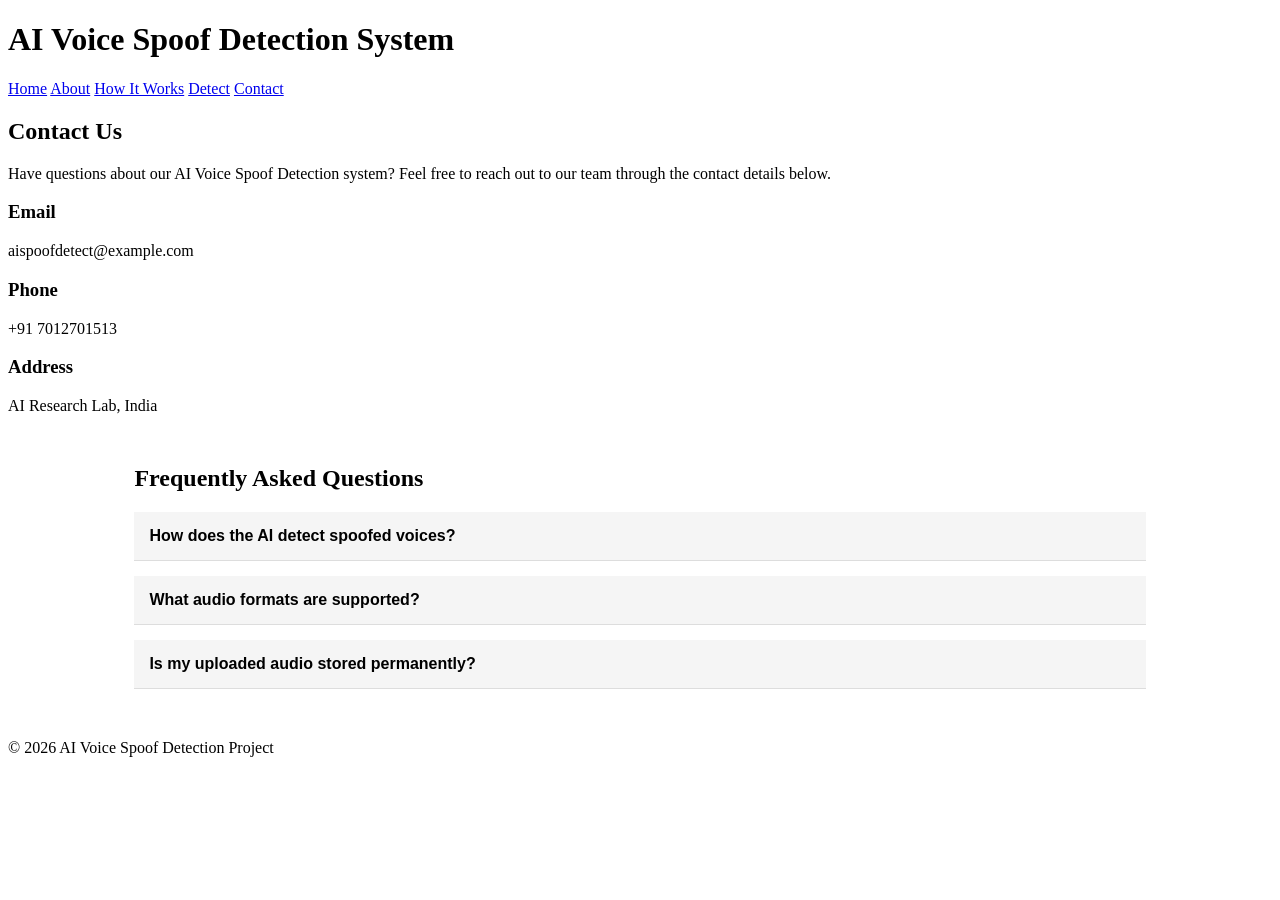
==== contact.html @ 3df8785d "Update contact.html" ====
<!DOCTYPE html>
<html lang="en">

<head>
    <meta charset="UTF-8">
    <title>Contact - AI Voice Spoof Detection</title>
    <link rel="stylesheet" href="style.css">

    <style>
        /* Simple FAQ styling (can move to style.css) */
        .faq-section {
            width: 80%;
            margin: 50px auto;
        }

        .faq-item {
            margin-bottom: 15px;
            border-bottom: 1px solid #ddd;
        }

        .faq-question {
            width: 100%;
            text-align: left;
            background: #f5f5f5;
            border: none;
            padding: 15px;
            font-size: 16px;
            cursor: pointer;
            font-weight: bold;
        }

        .faq-answer {
            display: none;
            padding: 10px 15px;
            background: #ffffff;
        }

        .faq-question.active {
            background: #e0e0e0;
        }
    </style>
</head>

<body>

    <!-- Header -->
    <header>
        <h1>AI Voice Spoof Detection System</h1>

        <nav>
            <a href="index.html">Home</a>
            <a href="about.html">About</a>
            <a href="howitworks.html">How It Works</a>
            <a href="detect.html">Detect</a>
            <a href="contact.html">Contact</a>
        </nav>
    </header>

    <!-- Contact Section -->
    <main>
        <section class="contact-section">

            <div class="contact-wrapper">

                <h2>Contact Us</h2>

                <p class="contact-intro">
                    Have questions about our AI Voice Spoof Detection system?
                    Feel free to reach out to our team through the contact
                    details below.
                </p>

                <div class="contact-grid">

                    <div class="contact-box">
                        <h3>Email</h3>
                        <p>aispoofdetect@example.com</p>
                    </div>

                    <div class="contact-box">
                        <h3>Phone</h3>
                        <p>+91 7012701513</p>
                    </div>

                    <div class="contact-box">
                        <h3>Address</h3>
                        <p>AI Research Lab, India</p>
                    </div>

                </div>

            </div>

        </section>
    </main>

    <!-- FAQ Section -->
    <section class="faq-section">

        <h2>Frequently Asked Questions</h2>

        <div class="faq-item">
            <button class="faq-question">
                How does the AI detect spoofed voices?
            </button>

            <div class="faq-answer">
                Our system analyzes audio features and patterns using machine
                learning to identify whether a voice is genuine or artificially
                generated.
            </div>
        </div>

        <div class="faq-item">
            <button class="faq-question">
                What audio formats are supported?
            </button>

            <div class="faq-answer">
                Currently the system supports common audio formats such as
                WAV and MP3.
            </div>
        </div>

        <div class="faq-item">
            <button class="faq-question">
                Is my uploaded audio stored permanently?
            </button>

            <div class="faq-answer">
                No. Uploaded files are only used for analysis and are not
                stored permanently in the system.
            </div>
        </div>

    </section>

    <!-- Footer -->
    <footer>
        © 2026 AI Voice Spoof Detection Project
    </footer>

    <!-- FAQ Script -->
    <script>
        const questions = document.querySelectorAll(".faq-question");

        questions.forEach(question => {
            question.addEventListener("click", () => {

                question.classList.toggle("active");

                const answer = question.nextElementSibling;

                if (answer.style.display === "block") {
                    answer.style.display = "none";
                } else {
                    answer.style.display = "block";
                }

            });
        });
    </script>

</body>

</html>
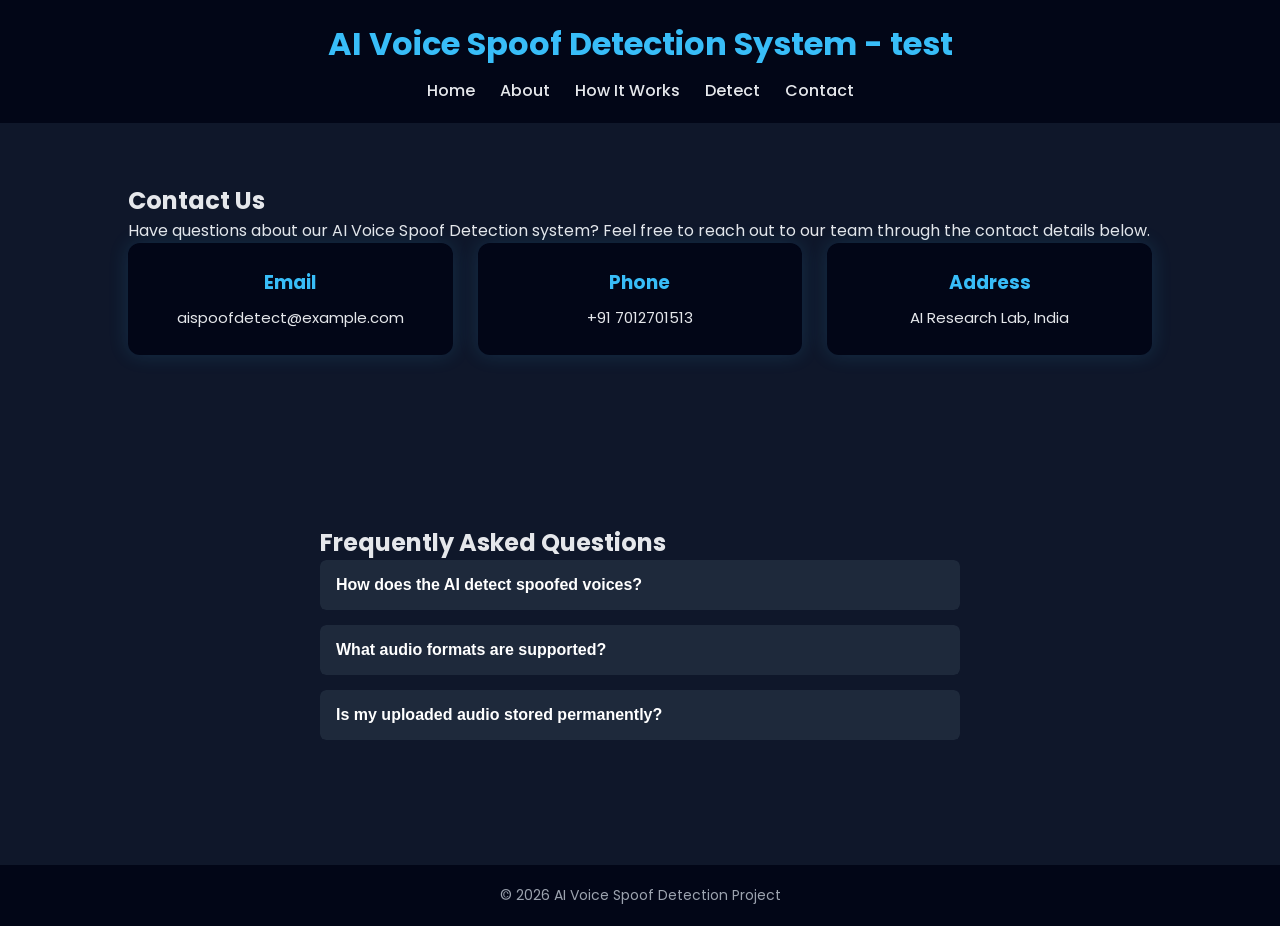
==== commit cacf7d94: "annu learning git" ====
--- a/contact.html
+++ b/contact.html
@@ -2,166 +2,117 @@
 <html lang="en">
 
 <head>
-    <meta charset="UTF-8">
-    <title>Contact - AI Voice Spoof Detection</title>
-    <link rel="stylesheet" href="style.css">
-
-    <style>
-        /* Simple FAQ styling (can move to style.css) */
-        .faq-section {
-            width: 80%;
-            margin: 50px auto;
-        }
-
-        .faq-item {
-            margin-bottom: 15px;
-            border-bottom: 1px solid #ddd;
-        }
-
-        .faq-question {
-            width: 100%;
-            text-align: left;
-            background: #f5f5f5;
-            border: none;
-            padding: 15px;
-            font-size: 16px;
-            cursor: pointer;
-            font-weight: bold;
-        }
-
-        .faq-answer {
-            display: none;
-            padding: 10px 15px;
-            background: #ffffff;
-        }
-
-        .faq-question.active {
-            background: #e0e0e0;
-        }
-    </style>
+<meta charset="UTF-8">
+<title>Contact - AI Voice Spoof Detection</title>
+<link rel="stylesheet" href="style.css">
 </head>
 
 <body>
 
-    <!-- Header -->
-    <header>
-        <h1>AI Voice Spoof Detection System</h1>
+<header>
+<h1>AI Voice Spoof Detection System - test</h1>
 
-        <nav>
-            <a href="index.html">Home</a>
-            <a href="about.html">About</a>
-            <a href="howitworks.html">How It Works</a>
-            <a href="detect.html">Detect</a>
-            <a href="contact.html">Contact</a>
-        </nav>
-    </header>
+<nav>
+<a href="index.html">Home</a>
+<a href="about.html">About</a>
+<a href="howitworks.html">How It Works</a>
+<a href="detect.html">Detect</a>
+<a href="contact.html">Contact</a>
+</nav>
+</header>
 
-    <!-- Contact Section -->
-    <main>
-        <section class="contact-section">
 
-            <div class="contact-wrapper">
+<main>
 
-                <h2>Contact Us</h2>
+<section class="contact-section">
 
-                <p class="contact-intro">
-                    Have questions about our AI Voice Spoof Detection system?
-                    Feel free to reach out to our team through the contact
-                    details below.
-                </p>
+<h2>Contact Us</h2>
 
-                <div class="contact-grid">
+<p class="contact-intro">
+Have questions about our AI Voice Spoof Detection system?
+Feel free to reach out to our team through the contact details below.
+</p>
 
-                    <div class="contact-box">
-                        <h3>Email</h3>
-                        <p>aispoofdetect@example.com</p>
-                    </div>
+<div class="contact-grid">
 
-                    <div class="contact-box">
-                        <h3>Phone</h3>
-                        <p>+91 7012701513</p>
-                    </div>
+<div class="contact-box">
+<h3>Email</h3>
+<p>aispoofdetect@example.com</p>
+</div>
 
-                    <div class="contact-box">
-                        <h3>Address</h3>
-                        <p>AI Research Lab, India</p>
-                    </div>
+<div class="contact-box">
+<h3>Phone</h3>
+<p>+91 7012701513</p>
+</div>
 
-                </div>
+<div class="contact-box">
+<h3>Address</h3>
+<p>AI Research Lab, India</p>
+</div>
 
-            </div>
+</div>
 
-        </section>
-    </main>
+</section>
 
-    <!-- FAQ Section -->
-    <section class="faq-section">
 
-        <h2>Frequently Asked Questions</h2>
+<section class="faq-section">
 
-        <div class="faq-item">
-            <button class="faq-question">
-                How does the AI detect spoofed voices?
-            </button>
+<h2>Frequently Asked Questions</h2>
 
-            <div class="faq-answer">
-                Our system analyzes audio features and patterns using machine
-                learning to identify whether a voice is genuine or artificially
-                generated.
-            </div>
-        </div>
+<div class="faq-item">
+<button class="faq-question">How does the AI detect spoofed voices?</button>
+<div class="faq-answer">
+Our system analyzes audio features and patterns using machine learning
+to determine whether a voice is real or artificially generated.
+</div>
+</div>
 
-        <div class="faq-item">
-            <button class="faq-question">
-                What audio formats are supported?
-            </button>
+<div class="faq-item">
+<button class="faq-question">What audio formats are supported?</button>
+<div class="faq-answer">
+Currently the system supports WAV and MP3 audio formats.
+</div>
+</div>
 
-            <div class="faq-answer">
-                Currently the system supports common audio formats such as
-                WAV and MP3.
-            </div>
-        </div>
+<div class="faq-item">
+<button class="faq-question">Is my uploaded audio stored permanently?</button>
+<div class="faq-answer">
+No. Uploaded files are only used for analysis and are not stored permanently.
+</div>
+</div>
 
-        <div class="faq-item">
-            <button class="faq-question">
-                Is my uploaded audio stored permanently?
-            </button>
+</section>
 
-            <div class="faq-answer">
-                No. Uploaded files are only used for analysis and are not
-                stored permanently in the system.
-            </div>
-        </div>
+</main>
 
-    </section>
 
-    <!-- Footer -->
-    <footer>
-        © 2026 AI Voice Spoof Detection Project
-    </footer>
+<footer>
+© 2026 AI Voice Spoof Detection Project
+</footer>
 
-    <!-- FAQ Script -->
-    <script>
-        const questions = document.querySelectorAll(".faq-question");
 
-        questions.forEach(question => {
-            question.addEventListener("click", () => {
+<script>
 
-                question.classList.toggle("active");
+const faq = document.querySelectorAll(".faq-question");
 
-                const answer = question.nextElementSibling;
+faq.forEach(btn => {
 
-                if (answer.style.display === "block") {
-                    answer.style.display = "none";
-                } else {
-                    answer.style.display = "block";
-                }
+btn.addEventListener("click", function(){
 
-            });
-        });
-    </script>
+const answer = this.nextElementSibling;
+
+if(answer.style.display === "block"){
+answer.style.display = "none";
+}
+else{
+answer.style.display = "block";
+}
+
+});
+
+});
+
+</script>
 
 </body>
-
 </html>
-
--- a/style.css
+++ b/style.css
@@ -0,0 +1,304 @@
+@import url('https://fonts.googleapis.com/css2?family=Poppins:wght@300;400;500;600;700&display=swap');
+
+
+
+html, body {
+    height: 100%;
+}
+
+body {
+    display: flex;
+    flex-direction: column;
+    min-height: 100vh;
+}
+
+main {
+    flex: 1;
+}
+
+* {
+    margin: 0;
+    padding: 0;
+    box-sizing: border-box;
+}
+
+body {
+    font-family: 'Poppins', sans-serif;
+    background: #0f172a;
+    color: #e5e7eb;
+}
+
+/* Header */
+header {
+    background: #020617;
+    padding: 20px;
+    text-align: center;
+}
+
+header h1 {
+    color: #38bdf8;
+}
+
+nav {
+    margin-top: 10px;
+    display: flex;
+    justify-content: center;
+    gap: 25px;
+}
+
+nav a {
+    color: #e5e7eb;
+    text-decoration: none;
+    font-weight: 500;
+}
+
+nav a:hover {
+    color: #38bdf8;
+}
+
+/* Sections */
+section {
+    padding: 60px 10%;
+}
+
+.hero {
+    text-align: center;
+}
+
+.hero h2 {
+    font-size: 36px;
+    color: #38bdf8;
+    margin-bottom: 15px;
+}
+
+.hero p {
+    font-size: 18px;
+    max-width: 750px;
+    margin: auto;
+}
+
+/* Cards */
+.card-container {
+    display: grid;
+    grid-template-columns: repeat(auto-fit, minmax(250px, 1fr));
+    gap: 25px;
+    margin-top: 30px;
+}
+
+.card {
+    background: #020617;
+    padding: 25px;
+    border-radius: 12px;
+    box-shadow: 0 0 15px rgba(56,189,248,0.2);
+}
+
+.card h3 {
+    color: #38bdf8;
+    margin-bottom: 10px;
+}
+
+/* Upload */
+.upload-box {
+    background: #020617;
+    padding: 40px;
+    border-radius: 12px;
+    text-align: center;
+}
+
+input[type="file"] {
+    margin: 20px 0;
+    padding: 10px;
+}
+
+button {
+    background: #38bdf8;
+    border: none;
+    padding: 12px 28px;
+    font-size: 16px;
+    border-radius: 6px;
+    cursor: pointer;
+    font-weight: 600;
+}
+
+button:hover {
+    background: #0ea5e9;
+}
+
+/* Footer */
+footer {
+    background: #020617;
+    text-align: center;
+    padding: 20px;
+    font-size: 14px;
+    color: #9ca3af;
+}
+/* Login Page Full Design */
+.login-body {
+    font-family: 'Poppins', sans-serif;
+    background: linear-gradient(135deg, #020617, #0f172a);
+    margin: 0;
+    height: 100vh;
+}
+
+/* Center the login box */
+.login-section {
+    display: flex;
+    justify-content: center;
+    align-items: center;
+    height: 100vh;
+}
+
+/* Login Card */
+.login-box {
+    background: #020617;
+    padding: 45px 40px;
+    border-radius: 15px;
+    width: 100%;
+    max-width: 380px;
+    text-align: center;
+    box-shadow: 0 0 30px rgba(56, 189, 248, 0.25);
+    border: 1px solid rgba(56, 189, 248, 0.2);
+}
+
+/* Title */
+.login-box h2 {
+    color: #38bdf8;
+    margin-bottom: 10px;
+    font-size: 28px;
+}
+
+/* Subtitle */
+.login-box p {
+    color: #9ca3af;
+    margin-bottom: 25px;
+    font-size: 14px;
+}
+
+/* Input Fields */
+.login-box input {
+    width: 100%;
+    padding: 12px 15px;
+    margin-bottom: 18px;
+    border-radius: 8px;
+    border: 1px solid #1e293b;
+    background: #0f172a;
+    color: #e5e7eb;
+    font-size: 15px;
+    transition: 0.3s;
+}
+
+/* Input focus glow */
+.login-box input:focus {
+    border-color: #38bdf8;
+    box-shadow: 0 0 10px rgba(56, 189, 248, 0.4);
+    outline: none;
+}
+
+/* Button */
+.login-box button {
+    width: 100%;
+    padding: 12px;
+    background: #38bdf8;
+    border: none;
+    border-radius: 8px;
+    font-size: 16px;
+    font-weight: 600;
+    color: #020617;
+    cursor: pointer;
+    transition: 0.3s ease;
+}
+
+/* Button hover */
+.login-box button:hover {
+    background: #0ea5e9;
+    transform: translateY(-2px);
+    box-shadow: 0 5px 15px rgba(14, 165, 233, 0.4);
+}
+
+/* GLOBAL BACKGROUND IMAGE OVERLAY */
+body::before {
+    content: "";
+    position: fixed;
+    top: 0;
+    left: 0;
+    width: 100%;
+    height: 100%;
+
+    background: url("bg.jpeg") no-repeat center center/cover;
+
+    opacity: 0.50;   /* adjust 0.1 - 0.3 depending on visibility */
+
+    z-index: -1;
+    pointer-events: none;
+}
+/* CONTACT PAGE FIX */
+
+.contact-grid{
+    display:grid;
+    grid-template-columns: repeat(auto-fit, minmax(240px,1fr));
+    gap:25px;
+}
+
+.contact-box{
+    background:#020617;
+    padding:25px;
+    border-radius:12px;
+    box-shadow:0 0 20px rgba(56,189,248,0.15);
+    transition:0.3s;
+    text-align:center;
+    word-wrap: break-word;
+}
+
+.contact-box h3{
+    color:#38bdf8;
+    margin-bottom:10px;
+}
+
+.contact-box p{
+    color:#e5e7eb;
+    font-size:15px;
+    line-height:1.5;
+    word-break: break-word;
+}
+
+.contact-box:hover{
+    transform:translateY(-5px);
+    box-shadow:0 0 30px rgba(56,189,248,0.35);
+}
+/* FAQ SECTION */
+
+.faq-section{
+    margin:50px auto;
+    width:70%;
+}
+
+.faq-item{
+    margin-bottom:15px;
+    border-radius:6px;
+    overflow:hidden;
+}
+
+/* question button */
+
+.faq-question{
+    width:100%;
+    padding:16px;
+    cursor:pointer;
+    border:none;
+    font-size:16px;
+    text-align:left;
+    background:#1e293b;
+    color:#ffffff;
+}
+
+/* answer */
+
+.faq-answer{
+    display:none;
+    padding:16px;
+    background:#0f172a;
+    color:#e2e8f0;   /* brighter text */
+    line-height:1.6;
+    border-left:4px solid #38bdf8;
+}
+
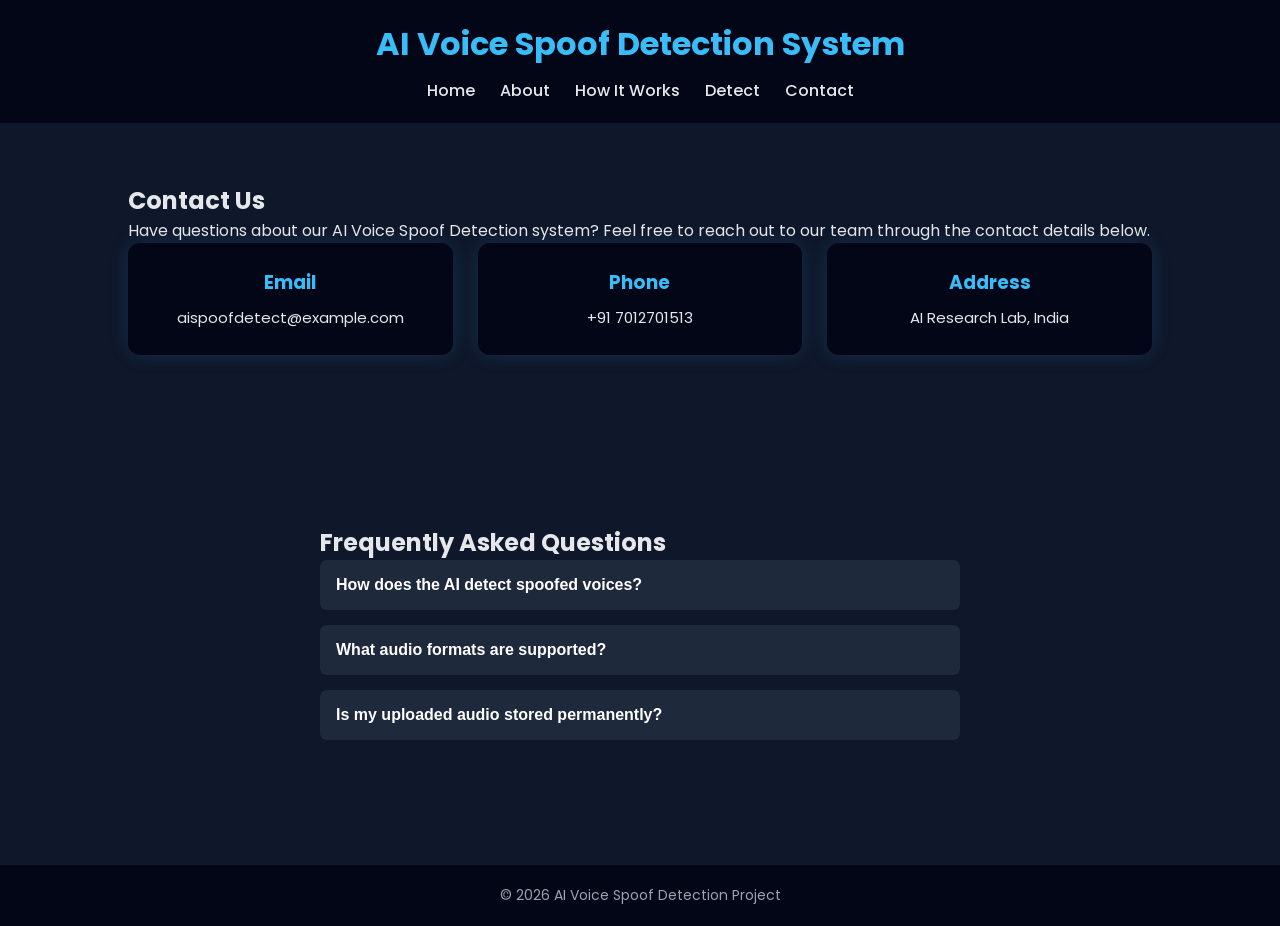
==== commit faaed25a: "Revise contact page layout and information Updated the contact page to reflect new contact informati" ====
--- a/contact.html
+++ b/contact.html
@@ -10,7 +10,7 @@
 <body>
 
 <header>
-<h1>AI Voice Spoof Detection System - test</h1>
+<h1>AI Voice Spoof Detection System</h1>
 
 <nav>
 <a href="index.html">Home</a>
